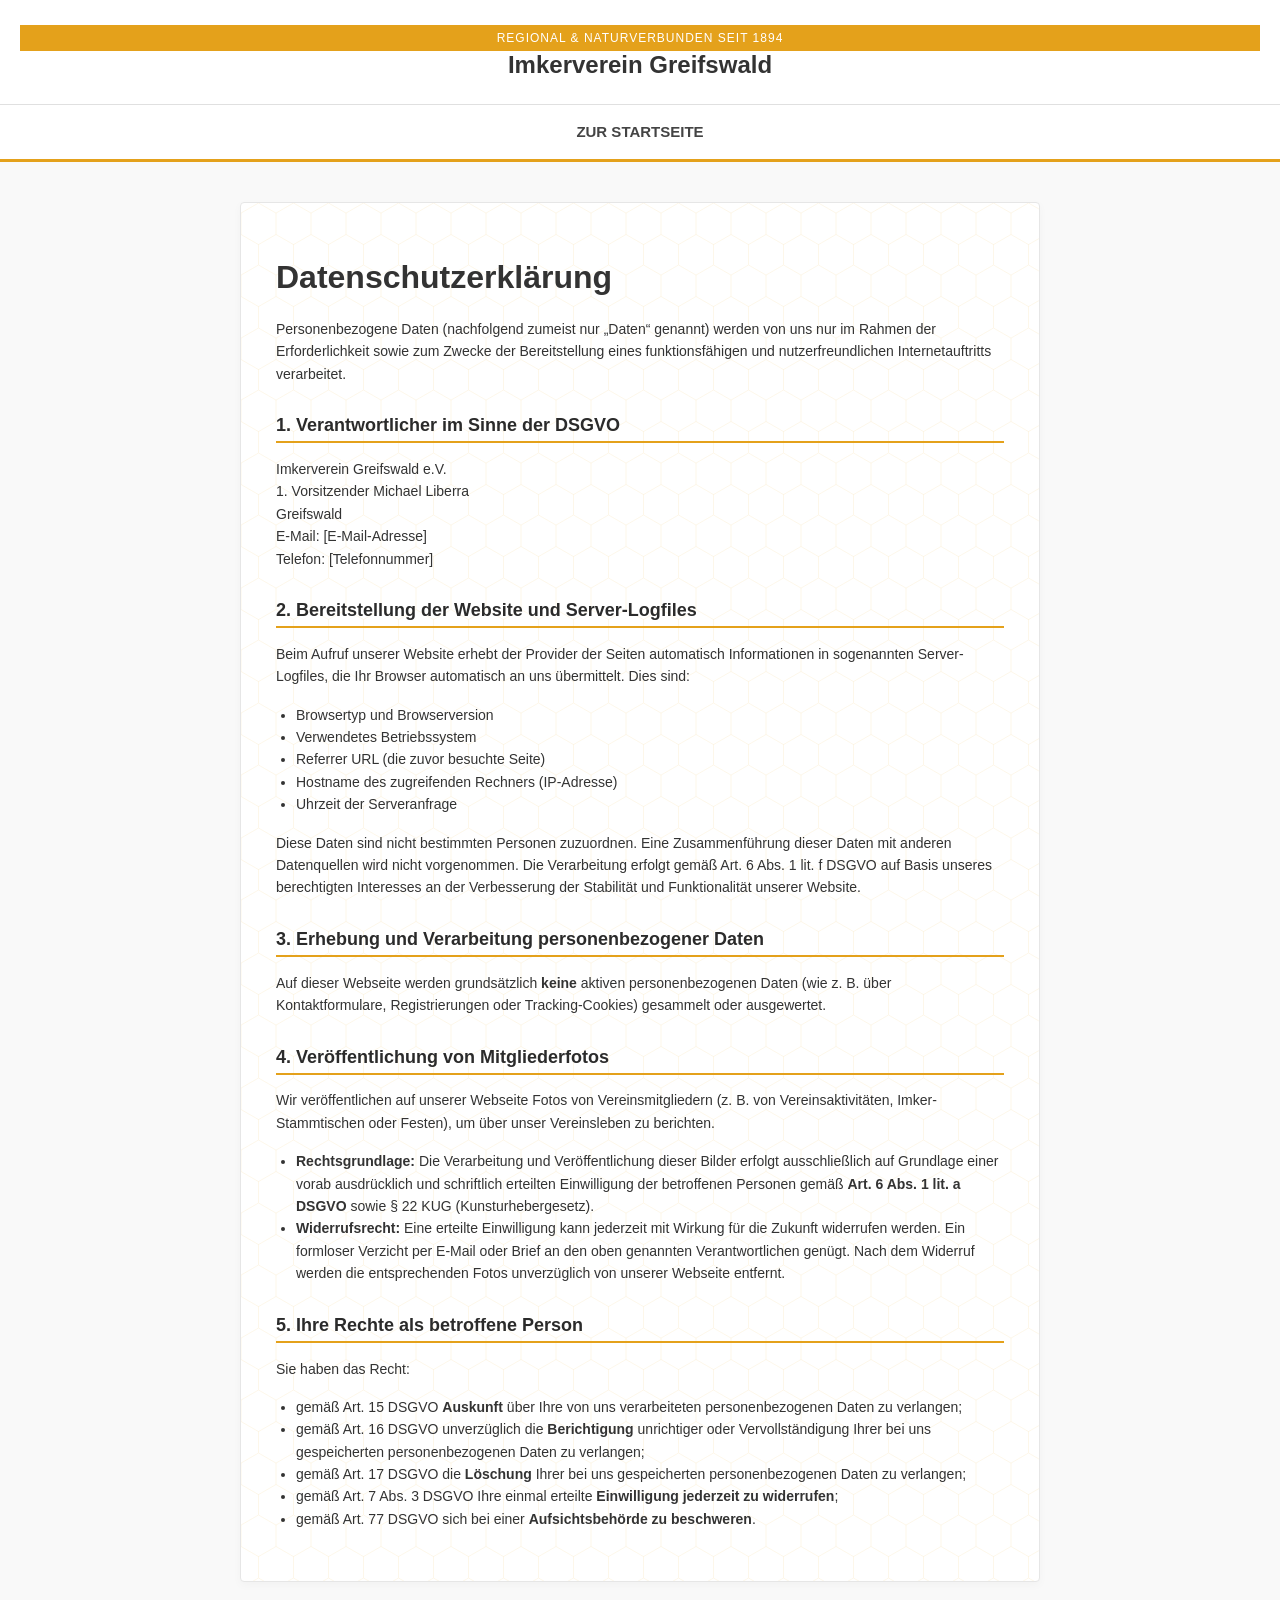
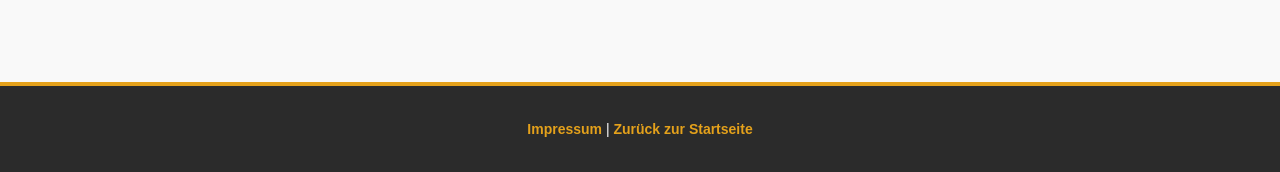
==== Datenschutz.html @ 545c13c5 "Add files via upload" ====
<!DOCTYPE html>
<html lang="de">
<head>
    <meta charset="UTF-8">
    <meta name="viewport" content="width=device-width, initial-scale=1.0">
    <title>Datenschutzerklärung - Imkerverein Greifswald</title>
    <style>
        /* GLOBAL */
        body {
            font-family: 'Open Sans', 'Segoe UI', Arial, sans-serif;
            margin: 0;
            color: #333333;
            background-color: #f9f9f9;
        }

        /* TOP-BAR */
        .site-header::before {
            content: "Regional & Naturverbunden seit 1894";
            display: block;
            background: #e4a11b;
            color: #ffffff;
            padding: 6px;
            font-size: 12px;
            letter-spacing: 1px;
            text-transform: uppercase;
            text-align: center;
        }

        /* HEADER */
        .site-header {
            text-align: center;
            background: #ffffff;
            padding: 25px 20px;
            border-bottom: 1px solid #e0e0e0;
        }
        .site-header h1 {
            margin: 0;
            font-size: 24px;
        }

        /* NAVIGATION */
        .main-nav ul {
            display: flex;
            justify-content: center;
            list-style: none;
            margin: 0;
            padding: 15px 0;
            gap: 25px;
            background: #ffffff;
            border-bottom: 3px solid #e4a11b;
        }
        .main-nav li a {
            text-decoration: none;
            color: #444444;
            font-weight: 600;
            font-size: 15px;
            text-transform: uppercase;
            transition: color 0.2s;
        }
        .main-nav li a:hover {
            color: #e4a11b;
        }

        /* MAIN LAYOUT */
        .main-content {
            display: block;
            max-width: 800px;
            margin: 0 auto;
            padding: 40px 20px;
        }

        /* TEXTBEREICH */
        .text-sidebar {
            background-color: #ffffff;
            padding: 35px;
            border: 1px solid #e6e6e6;
            border-radius: 4px;
            box-shadow: 0 3px 10px rgba(0,0,0,0.03);
            background-image: url("data:image/svg+xml,%3Csvg xmlns='http://www.w3.org/2000/svg' width='56' height='100' viewBox='0 0 56 100'%3E%3Cpath d='M28 66L0 50L0 16L28 0L56 16L56 50L28 66L28 100' fill='none' stroke='%23e4a11b' stroke-width='1.2' opacity='0.12'/%3E%3C/svg%3E");
            background-size: 35px 62.5px;
        }

        h2 {
            color: #2b2b2b;
            border-bottom: 2px solid #e4a11b;
            padding-bottom: 5px;
            font-size: 18px;
            margin-top: 30px;
        }
        
        h3 {
            color: #444444;
            font-size: 15px;
            margin-top: 20px;
        }

        p, li {
            line-height: 1.6;
            font-size: 14px;
        }

        ul {
            padding-left: 20px;
        }

        /* FOOTER */
        footer {
            text-align: center;
            padding: 35px 20px;
            background: #2b2b2b;
            color: #ffffff;
            margin-top: 60px;
            font-size: 14px;
            border-top: 4px solid #e4a11b;
        }
        footer a {
            text-decoration: none;
            color: #e4a11b;
            font-weight: bold;
        }
    </style>
</head>
<body>

    <!-- Header mit Titel -->
    <header class="site-header">
        <h1>Imkerverein Greifswald</h1>
    </header>

    <!-- Navigation (horizontal) -->
    <nav class="main-nav">
        <ul>
            <li><a href="index.html">Zur Startseite</a></li>
        </ul>
    </nav>

    <!-- Hauptbereich -->
    <main class="main-content">
        <div class="text-sidebar">
            <h1>Datenschutzerklärung</h1>
            <p>Personenbezogene Daten (nachfolgend zumeist nur „Daten“ genannt) werden von uns nur im Rahmen der Erforderlichkeit sowie zum Zwecke der Bereitstellung eines funktionsfähigen und nutzerfreundlichen Internetauftritts verarbeitet.</p>
            
            <h2>1. Verantwortlicher im Sinne der DSGVO</h2>
            <p>
                Imkerverein Greifswald e.V.<br>
                1. Vorsitzender Michael Liberra <br>
                Greifswald <br>
                E-Mail: [E-Mail-Adresse]<br>
                Telefon: [Telefonnummer]
            </p>

            <h2>2. Bereitstellung der Website und Server-Logfiles</h2>
            <p>Beim Aufruf unserer Website erhebt der Provider der Seiten automatisch Informationen in sogenannten Server-Logfiles, die Ihr Browser automatisch an uns übermittelt. Dies sind:</p>
            <ul>
                <li>Browsertyp und Browserversion</li>
                <li>Verwendetes Betriebssystem</li>
                <li>Referrer URL (die zuvor besuchte Seite)</li>
                <li>Hostname des zugreifenden Rechners (IP-Adresse)</li>
                <li>Uhrzeit der Serveranfrage</li>
            </ul>
            <p>Diese Daten sind nicht bestimmten Personen zuzuordnen. Eine Zusammenführung dieser Daten mit anderen Datenquellen wird nicht vorgenommen. Die Verarbeitung erfolgt gemäß Art. 6 Abs. 1 lit. f DSGVO auf Basis unseres berechtigten Interesses an der Verbesserung der Stabilität und Funktionalität unserer Website.</p>

            <h2>3. Erhebung und Verarbeitung personenbezogener Daten</h2>
            <p>Auf dieser Webseite werden grundsätzlich <b>keine</b> aktiven personenbezogenen Daten (wie z. B. über Kontaktformulare, Registrierungen oder Tracking-Cookies) gesammelt oder ausgewertet.</p>

            <h2>4. Veröffentlichung von Mitgliederfotos</h2>
            <p>Wir veröffentlichen auf unserer Webseite Fotos von Vereinsmitgliedern (z. B. von Vereinsaktivitäten, Imker-Stammtischen oder Festen), um über unser Vereinsleben zu berichten.</p>
            <ul>
                <li><b>Rechtsgrundlage:</b> Die Verarbeitung und Veröffentlichung dieser Bilder erfolgt ausschließlich auf Grundlage einer vorab ausdrücklich und schriftlich erteilten Einwilligung der betroffenen Personen gemäß <b>Art. 6 Abs. 1 lit. a DSGVO</b> sowie § 22 KUG (Kunsturhebergesetz).</li>
                <li><b>Widerrufsrecht:</b> Eine erteilte Einwilligung kann jederzeit mit Wirkung für die Zukunft widerrufen werden. Ein formloser Verzicht per E-Mail oder Brief an den oben genannten Verantwortlichen genügt. Nach dem Widerruf werden die entsprechenden Fotos unverzüglich von unserer Webseite entfernt.</li>
            </ul>

            <h2>5. Ihre Rechte als betroffene Person</h2>
            <p>Sie haben das Recht:</p>
            <ul>
                <li>gemäß Art. 15 DSGVO <b>Auskunft</b> über Ihre von uns verarbeiteten personenbezogenen Daten zu verlangen;</li>
                <li>gemäß Art. 16 DSGVO unverzüglich die <b>Berichtigung</b> unrichtiger oder Vervollständigung Ihrer bei uns gespeicherten personenbezogenen Daten zu verlangen;</li>
                <li>gemäß Art. 17 DSGVO die <b>Löschung</b> Ihrer bei uns gespeicherten personenbezogenen Daten zu verlangen;</li>
                <li>gemäß Art. 7 Abs. 3 DSGVO Ihre einmal erteilte <b>Einwilligung jederzeit zu widerrufen</b>;</li>
                <li>gemäß Art. 77 DSGVO sich bei einer <b>Aufsichtsbehörde zu beschweren</b>.</li>
            </ul>
        </div>
    </main>

   <!-- Footer mit Impressum & Datenschutz -->
   <footer>
       <a href="Impressum.html">Impressum</a> |
       <a href="index.html">Zurück zur Startseite</a>
   </footer>

</body>
</html>
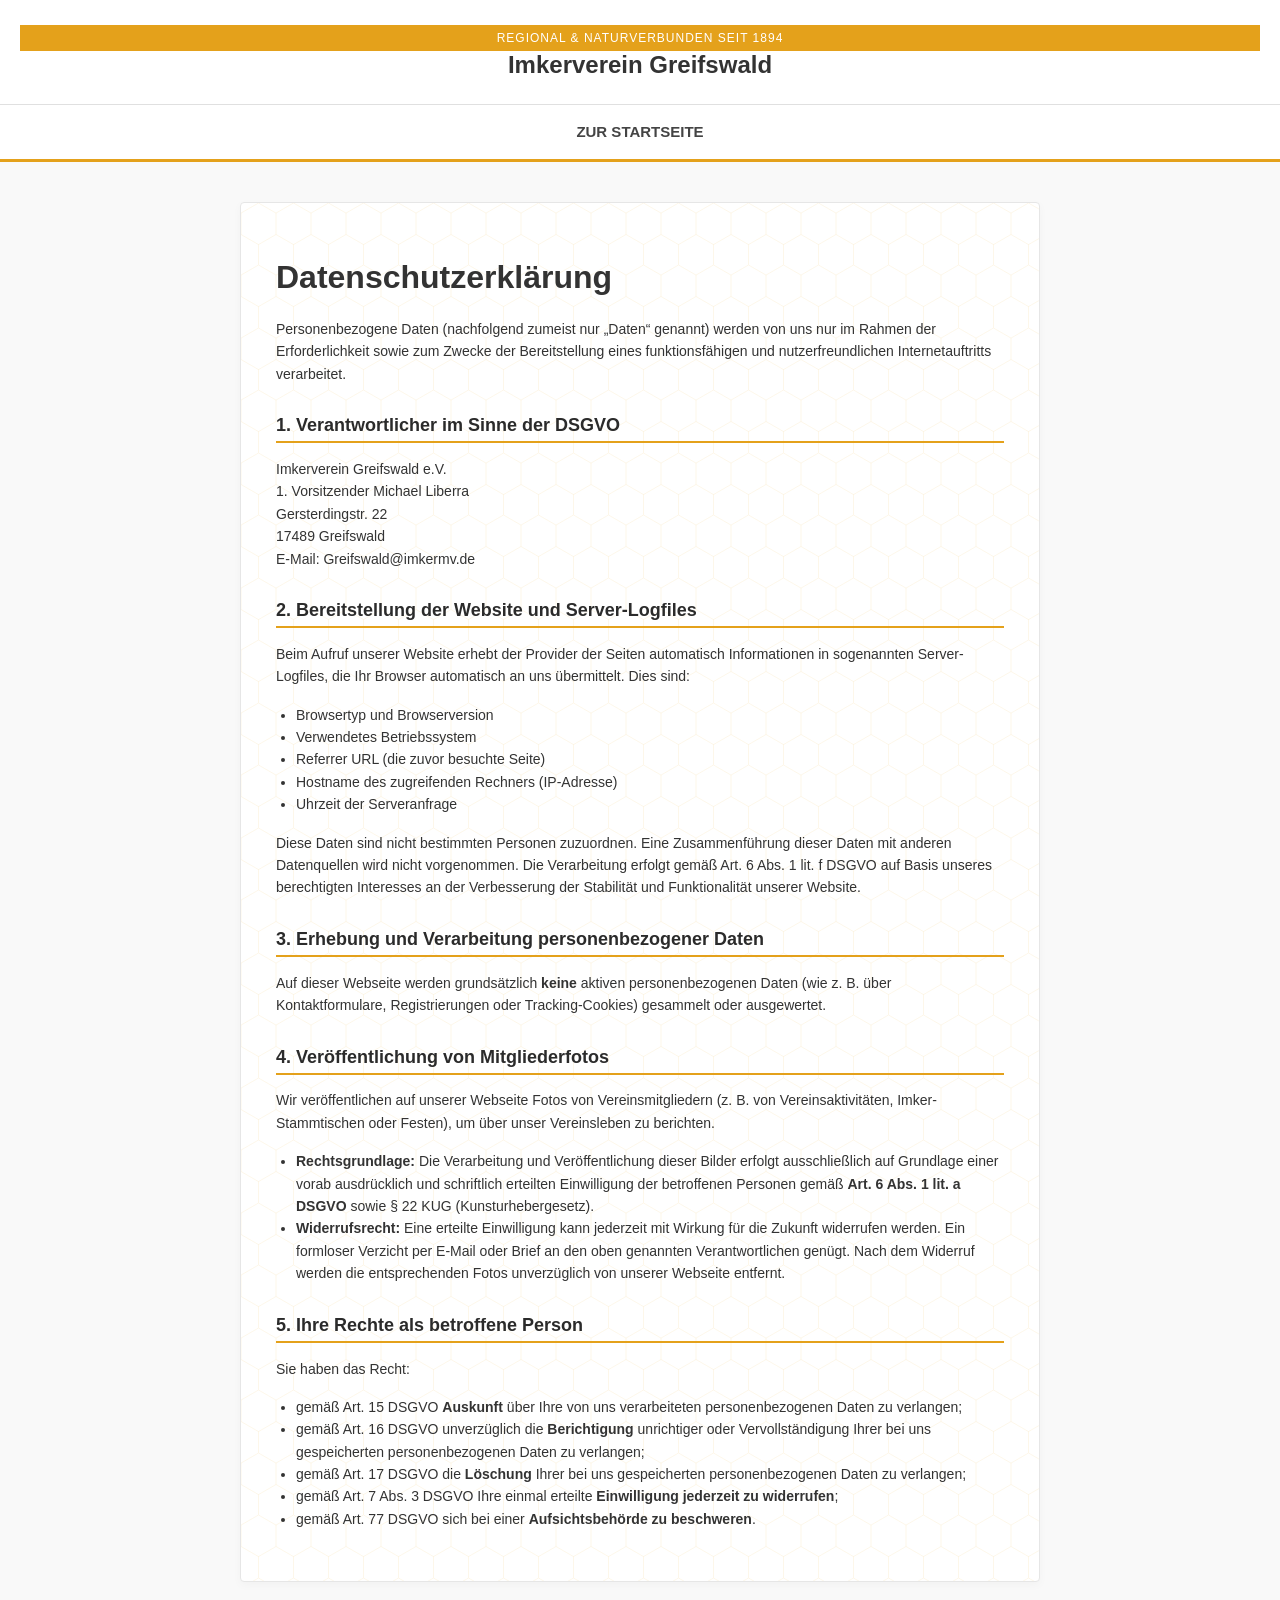
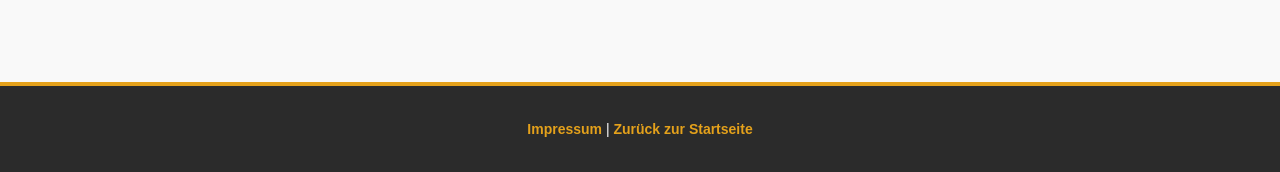
==== commit caec65cf: "Update Datenschutz.html" ====
--- a/Datenschutz.html
+++ b/Datenschutz.html
@@ -144,9 +144,9 @@
             <p>
                 Imkerverein Greifswald e.V.<br>
                 1. Vorsitzender Michael Liberra <br>
-                Greifswald <br>
-                E-Mail: [E-Mail-Adresse]<br>
-                Telefon: [Telefonnummer]
+                Gersterdingstr. 22 <br>
+                17489 Greifswald <br>
+                E-Mail: Greifswald@imkermv.de <br>
             </p>
 
             <h2>2. Bereitstellung der Website und Server-Logfiles</h2>
@@ -189,4 +189,4 @@
    </footer>
 
 </body>
-</html>+</html>
